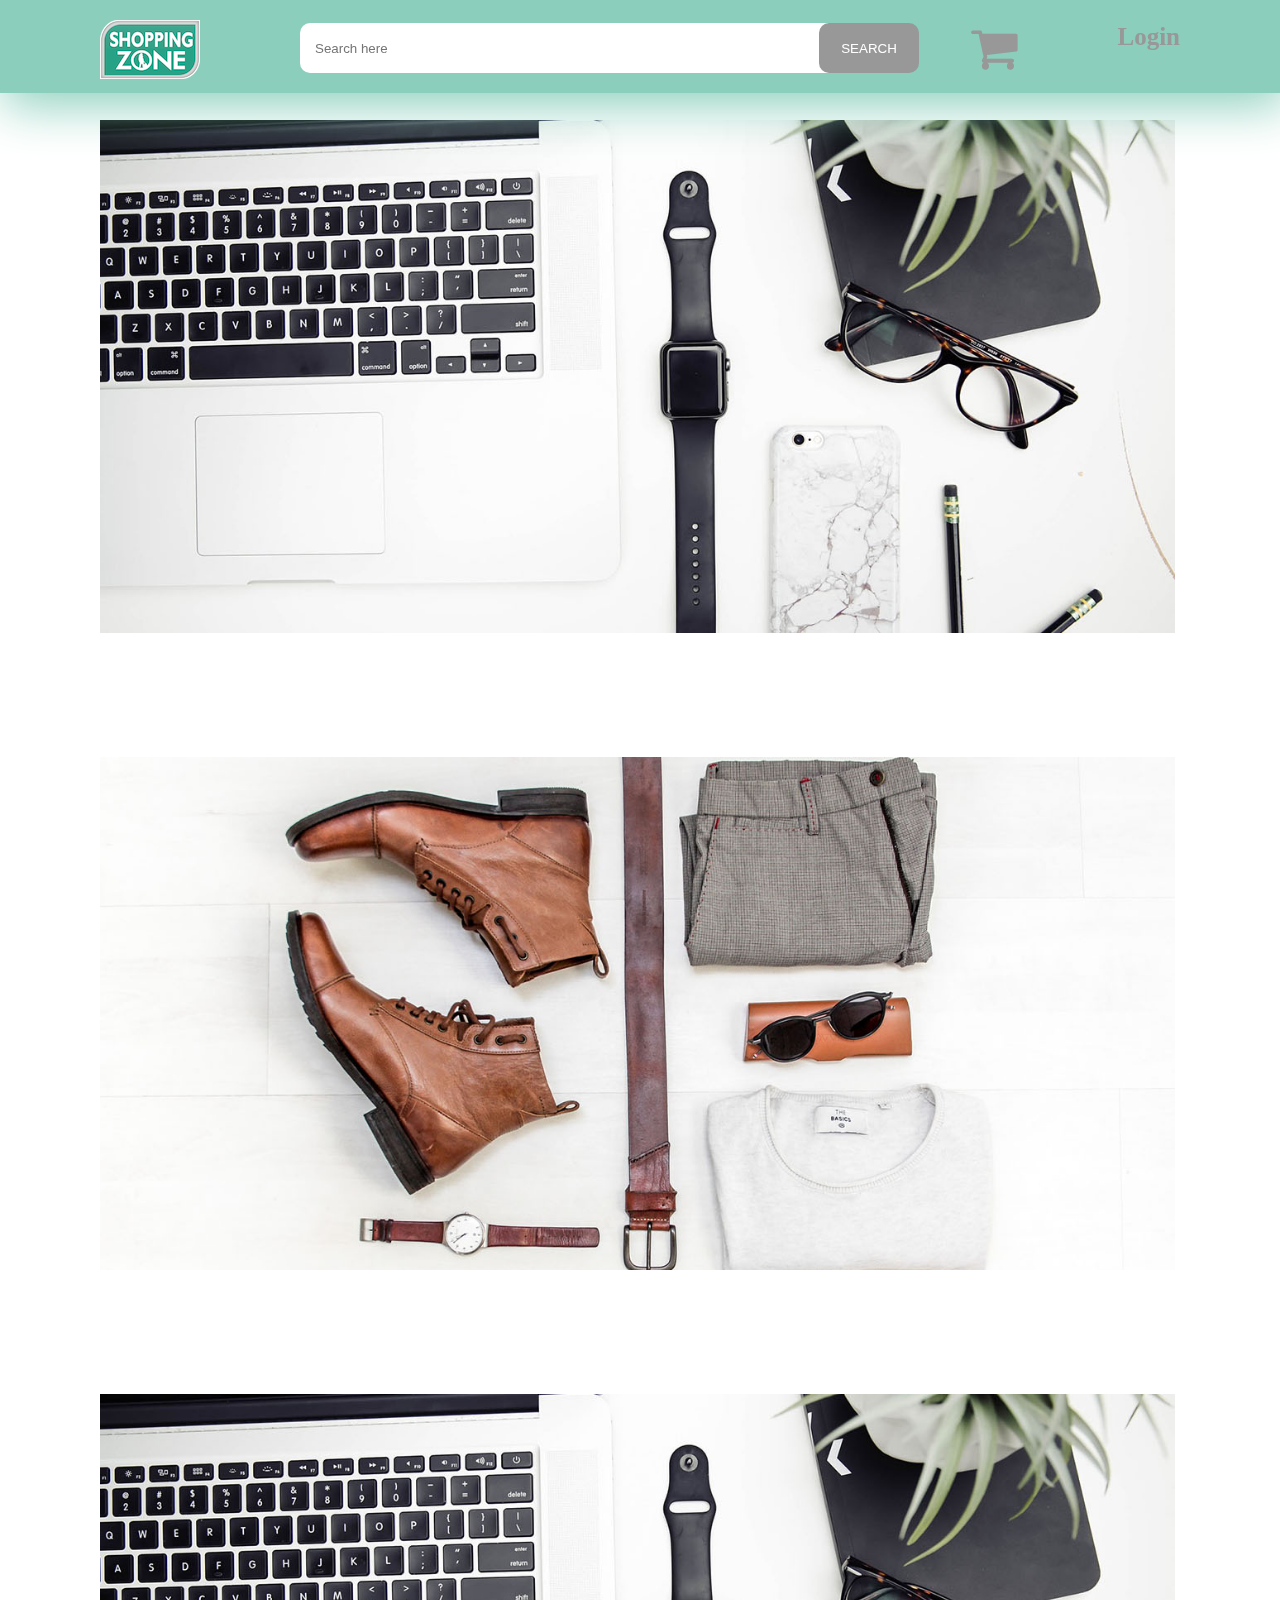
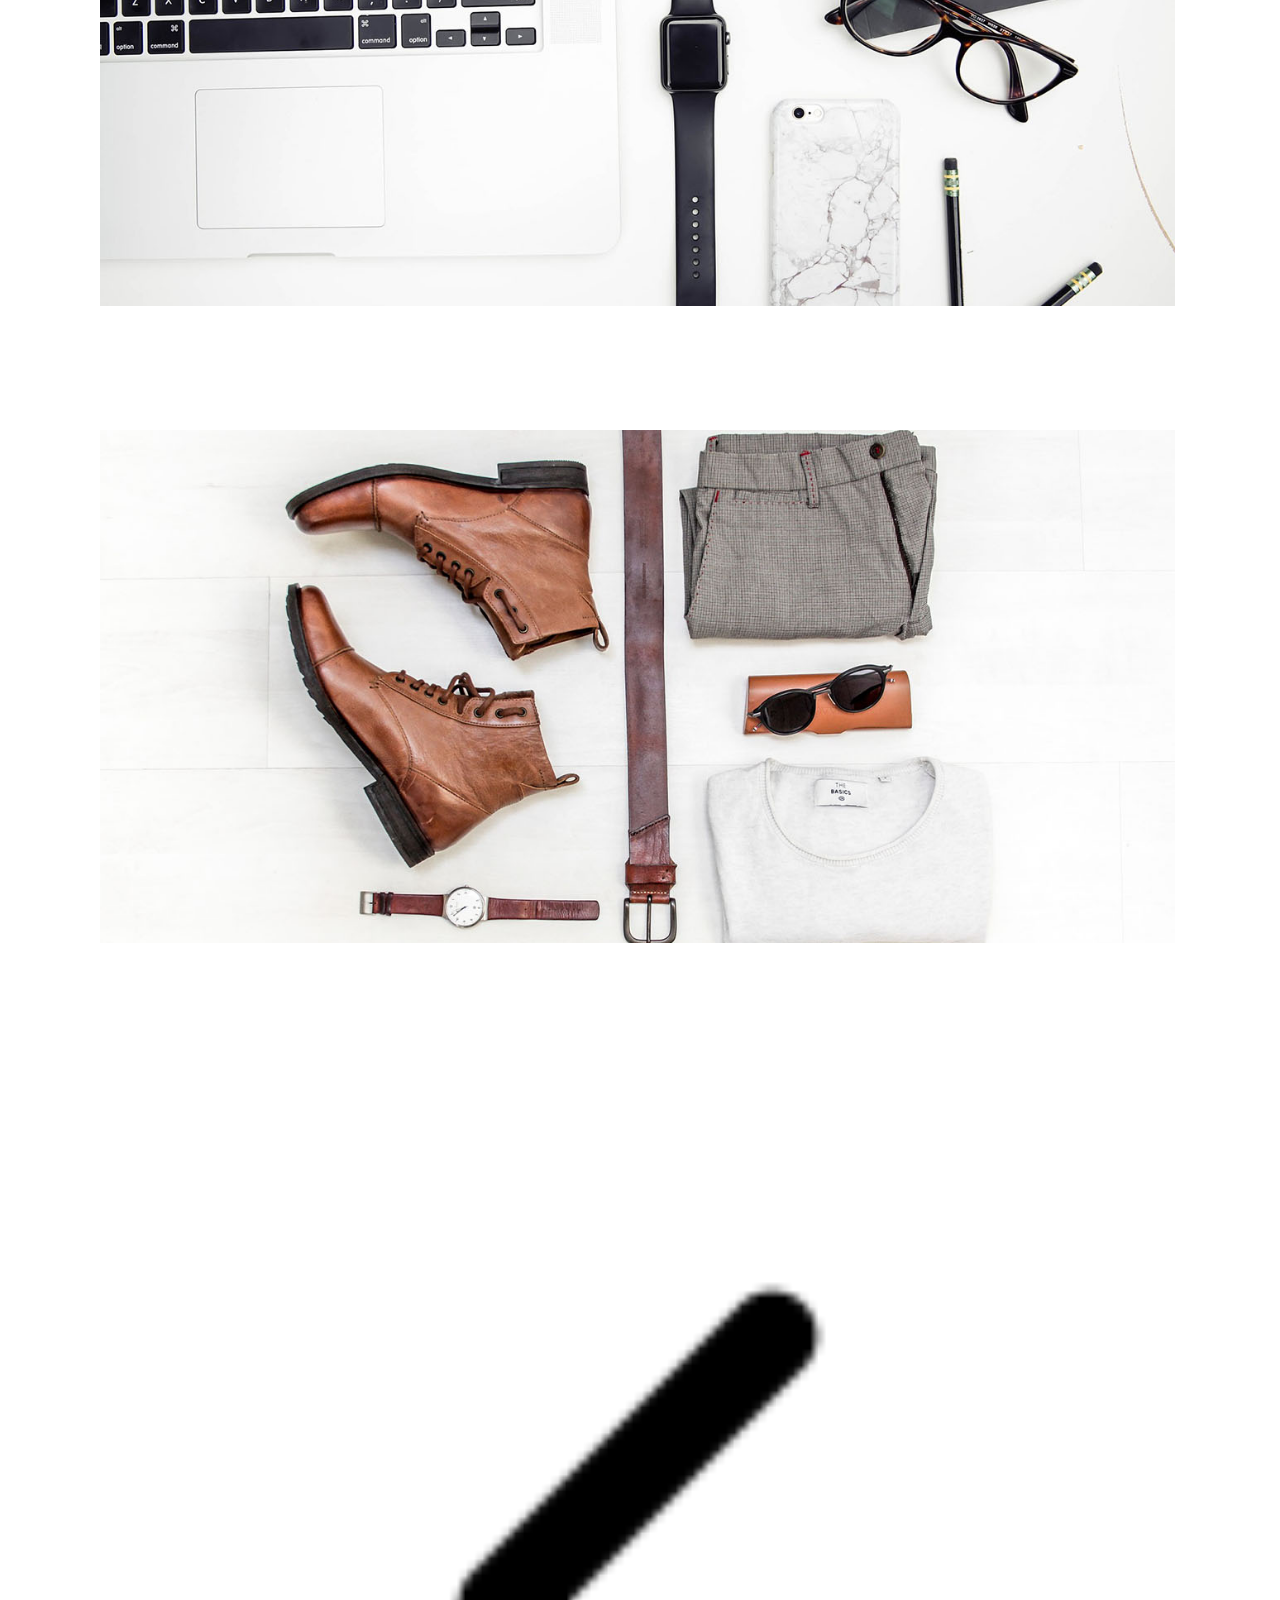
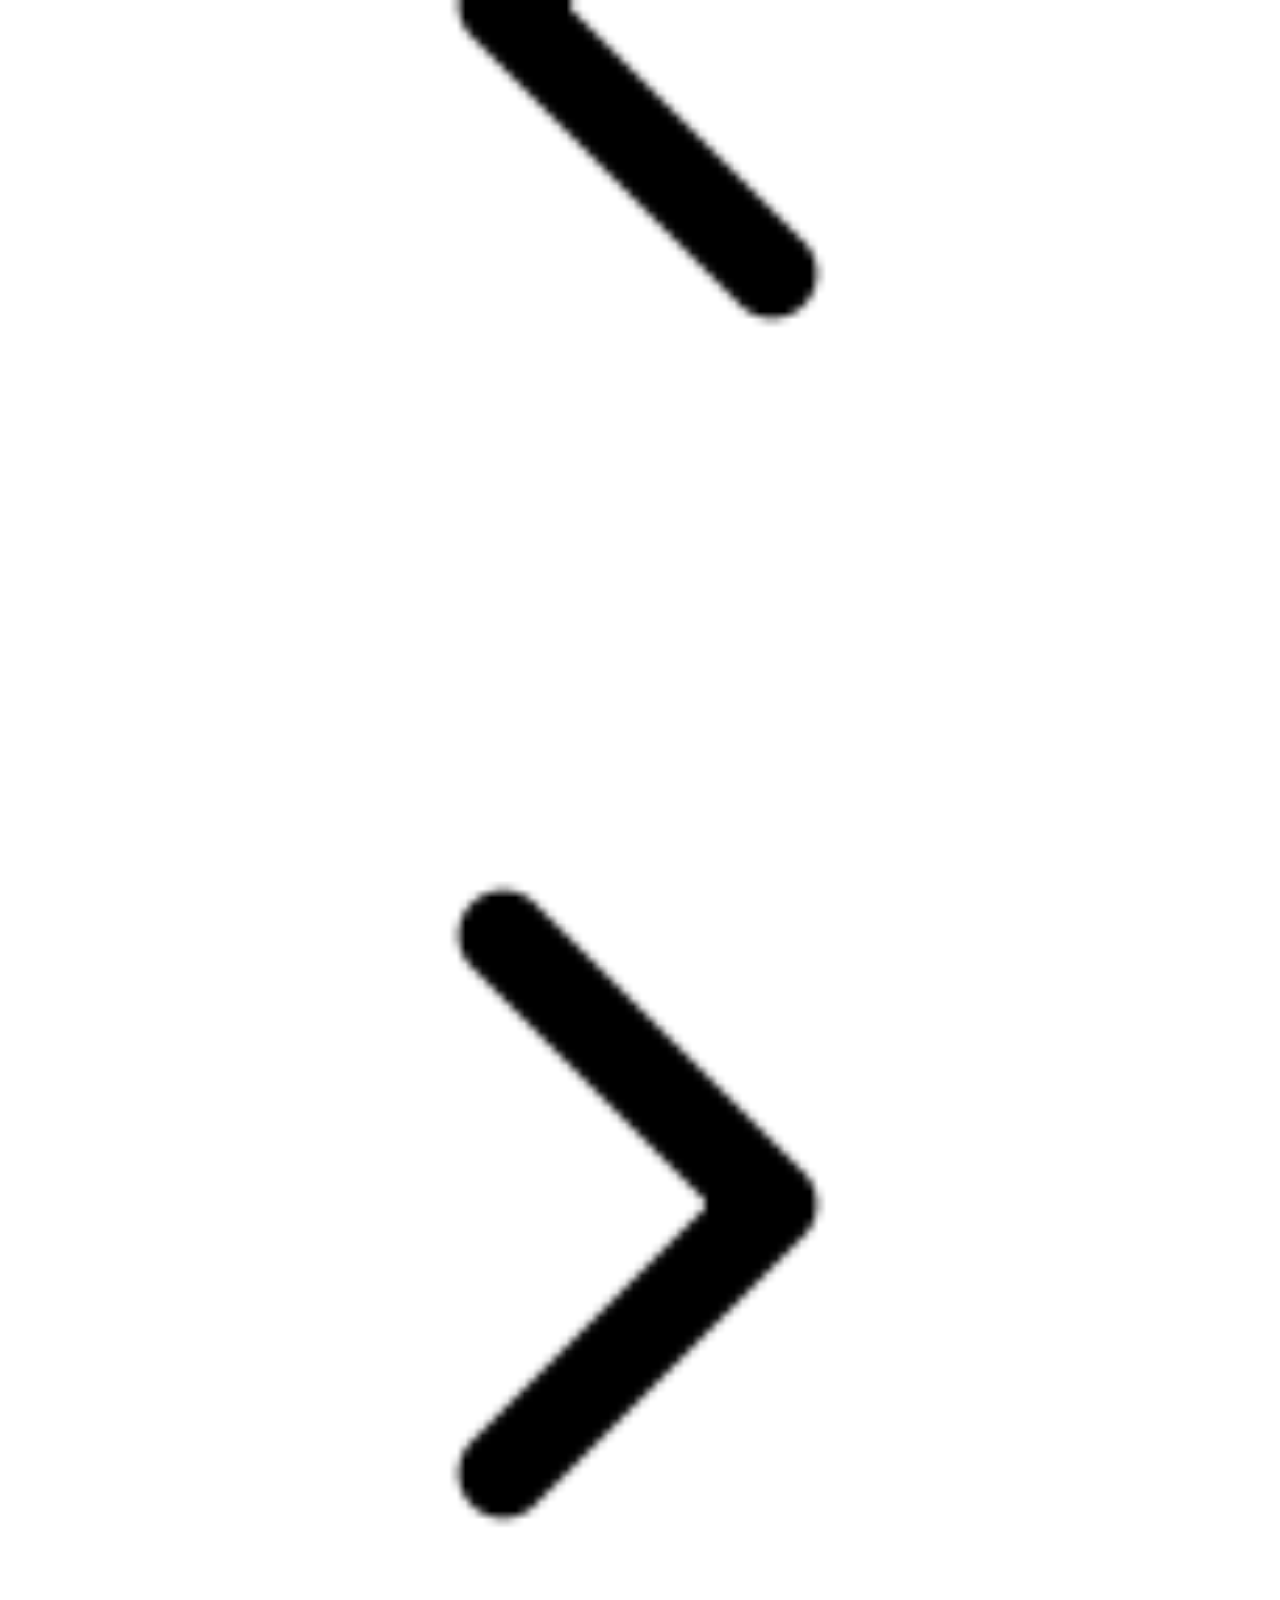
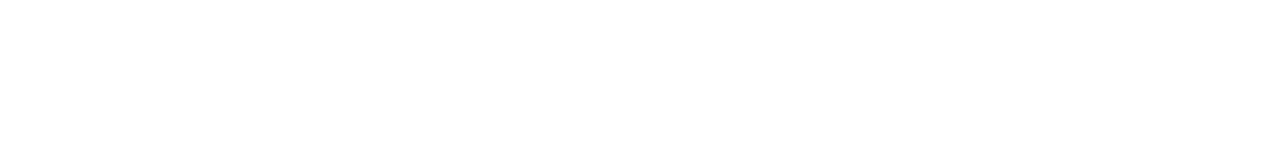
==== index.html @ bb32d5f0 "inprogres" ====
<!DOCTYPE html>
<html>
<head>
	<meta charset="utf-8">
	<meta name="viewport" content="width=device-width.initial-scale=1.0">
	<link rel="stylesheet" href="./style.css">
	<title>E-commerce</title>
	<link rel="stylesheet" href="font-awesome-4.7.0/css/font-awesome.min.css">
</head>

<body>
	<div class="grid">
		<div class="title">
			<div class="logo">
				<img src="img/logo1.png">
				<div id="search">
				<form action="">
					<input class="search-area" type="text" name="text" placeholder="Search here">
					<input class="search-btn" type="submit" name="submit" value="SEARCH">
				</form>
				<div id="user-menu">
					<li><a href="#"><i class="fa fa-shopping-cart fa-2x" aria-hidden="true" ></i></a></li>
					<li><a href="#">Login</a></li>
				</div>
			</div>
			</div>	

		</div> <!-- Title (logo ,navbar) -->

		

		<div class="header">
			<div class="slider">
				<div class="container">
					<div class="slideshow">
						<img src="img/2.jpg">
						<img src="img/1.jpg">
						<img src="img/2.jpg">
						<img src="img/1.jpg">
					</div>
					<div class="center">
						<a href="#" id="next"><img src="img/left.png"></a>
						<a href="#" id="prev"><img src="img/right.png"></a>
					</div>
				</div>	
			</div>
		</div>
		<div class="sidebar"></div>
		<div class="content"></div>
		<div class="footer"></div>














	</div>



	<script type="https://code.jquery.com/jquery-3.2.1.min.js"></script>
	<script type="jquery.cycle.all.js"></script>
	<script >
		$('.slideshow').cycle({
			next: '#next',
			prev: '#prev'
		});
	</script>
</body>


</html>
---- style.css ----
*{
	margin: 0;
	padding: 0;
}

.grid{
	display: grid;

	/*grid-template-columns:200px 1fr;*/
}

/*.grid div:nth-child(even){
	background-color: red;
}

.grid div:nth-child(odd){
	background-color: green;*/

 /*============Title (logo ,navbar)============*/

.title{
	width: 100%;
	height: auto;
	margin: 0 auto;
	background-color: #8ACEBB;
	box-shadow: 5px 10px 50px 2px #8ACEBB;
	position: fixed;
}

.logo{
	padding-top: 20px;
	margin-left:100px ;
	/*width: 150px;*/

}

#search{
	/*width: 200px;
	float: left;
	padding: 20px;
	margin-left: 100px;
	display: inline-block;
	padding: 20px;*/
	margin-top: -60px;
	padding-bottom: 20px;
}

.search-area{
	width: 600px;
	height: 50px;
	background: #fff;
	border: none;
	border-radius: 10px;
	/*float: left;*/
	padding-left: 15px;
	margin-left: 200px;
	margin-bottom:-100px;
}

.search-btn{
	width: 100px;
	height: 50px;
	margin-left: -100px;
	border-radius: 10px;
	border: none;
	color:#fff;
	background:#989898;
}

.search-btn:hover{
	background-color:#3fa58d;
	transition: all .5s ease;	
}

#user-menu{
	float: right;
	margin-top: -50px;


}

#user-menu li {
	float: left;
	text-align: right;
	list-style: none;
	margin-right: 100px;
	font-size: 25px;

}


#user-menu li a{
	color:#989898;
	text-decoration: none;
	font-weight: bold;	
}

#user-menu li a:hover{
	color:#3fa58d;
	transition: all .5s ease;
}

/*============End Title (logo ,navbar)============*/


.header img{
	margin-top: 120px;
	margin-left: 100px;
	margin-right: 100px;
	width: 84%;
	display: inline-block;
}

.slideshow{
	/*width: 1000px;*/

}
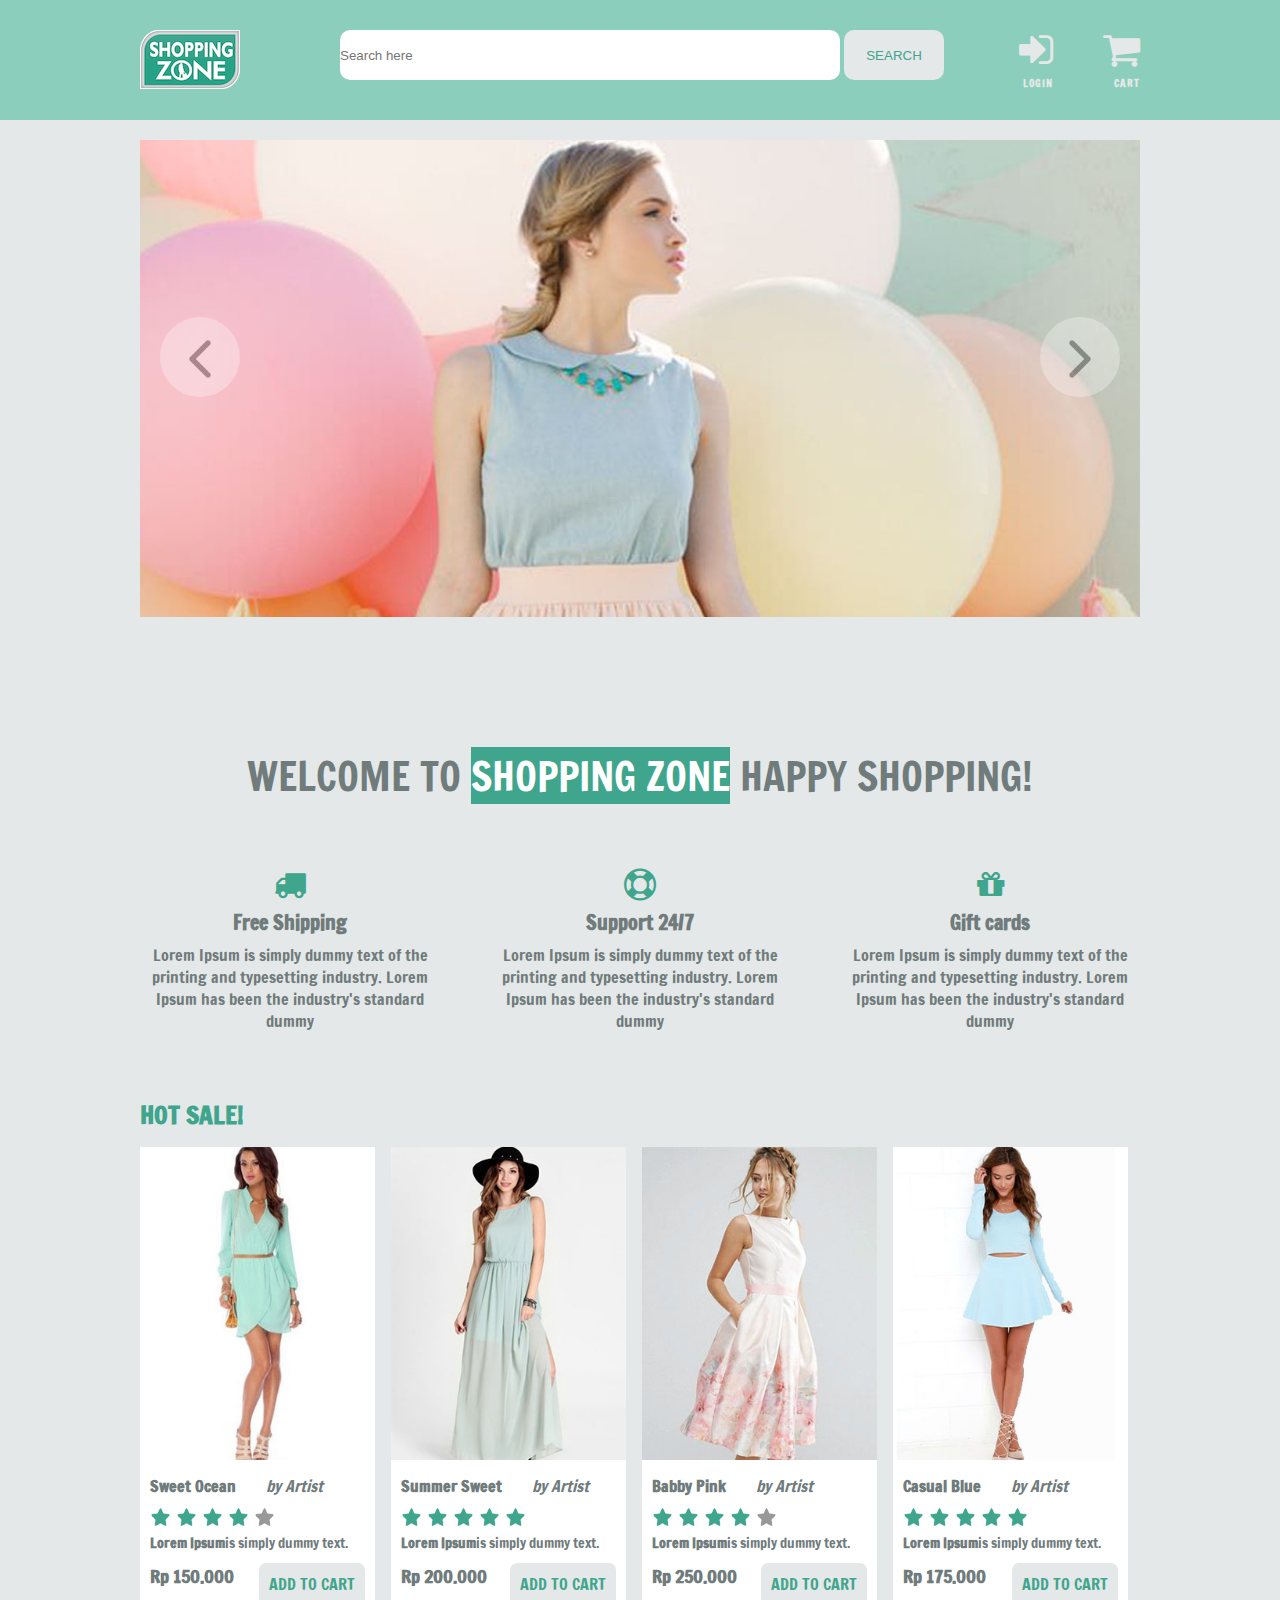
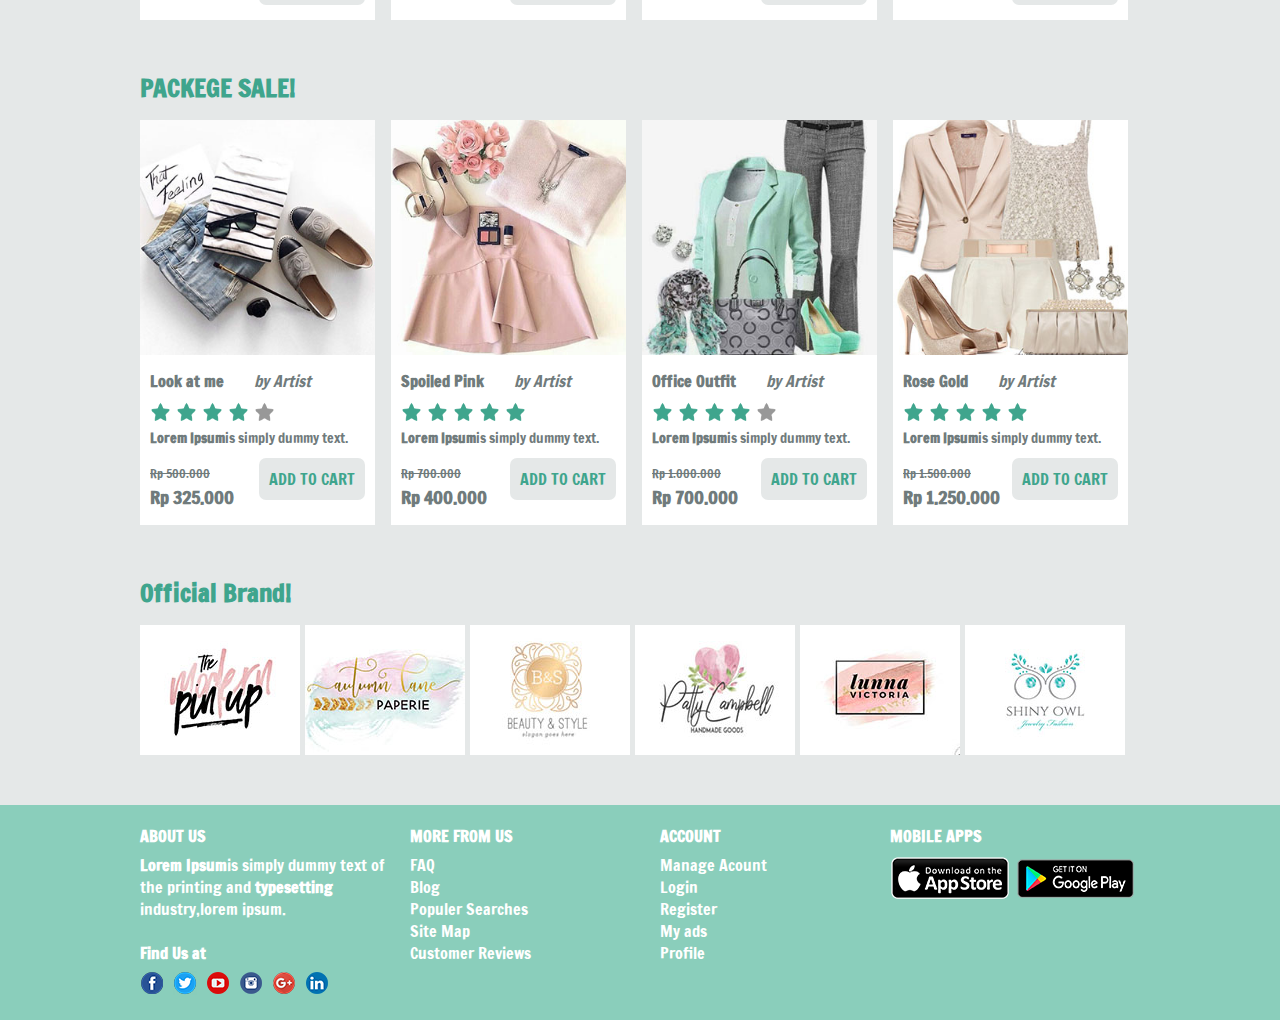
==== commit 98844868: "rename" ====
--- a/index.html
+++ b/index.html
@@ -1,80 +1,417 @@
 <!DOCTYPE html>
 <html>
-<head>
-	<meta charset="utf-8">
-	<meta name="viewport" content="width=device-width.initial-scale=1.0">
-	<link rel="stylesheet" href="./style.css">
-	<title>E-commerce</title>
-	<link rel="stylesheet" href="font-awesome-4.7.0/css/font-awesome.min.css">
-</head>
-
-<body>
-	<div class="grid">
-		<div class="title">
-			<div class="logo">
-				<img src="img/logo1.png">
-				<div id="search">
-				<form action="">
-					<input class="search-area" type="text" name="text" placeholder="Search here">
-					<input class="search-btn" type="submit" name="submit" value="SEARCH">
-				</form>
-				<div id="user-menu">
-					<li><a href="#"><i class="fa fa-shopping-cart fa-2x" aria-hidden="true" ></i></a></li>
-					<li><a href="#">Login</a></li>
-				</div>
-			</div>
-			</div>	
-
-		</div> <!-- Title (logo ,navbar) -->
-
-		
-
-		<div class="header">
+	<head>
+		<title>SHOPPING ZONE</title>
+		<link rel="stylesheet" href="style.css">
+		<link rel="stylesheet" href="font-awesome-4.7.0/css/font-awesome.min.css">
+		<!-- <link href="https://fonts.googleapis.com/css?family=Archivo+Narrow" rel="stylesheet"> -->
+		<link href="https://fonts.googleapis.com/css?family=Francois+One" rel="stylesheet">
+
+
+	</head>
+	<body>
+
+<!-- ====== LOGO NAVBAR =======-->
+
+		<div class="main">
+
+			<div class="header">
+				<div class="container">
+					
+					<div class="navbar">
+						<div class="logo">
+						<img src="img/logo1.png">
+						</div>
+
+						<form action="">
+							<input class="search-area" type="text" name="text" placeholder="Search here">
+							<input class="search-btn" type="submit" name="submit" value="SEARCH">
+							<a href="#"><i class="fa fa-shopping-cart fa-2x" aria-hidden="true" ></i>
+							<span>Cart</span></a>
+							<a href="#"><i class="fa fa-sign-in fa-2x" aria-hidden="true"></i><span>Login</span></a>
+						</form>
+					</div>
+				</div>		
+			</div>
+
+
+
+
+
+<!-- =====IMAGE SLIDER======== -->
+
 			<div class="slider">
 				<div class="container">
-					<div class="slideshow">
-						<img src="img/2.jpg">
-						<img src="img/1.jpg">
-						<img src="img/2.jpg">
-						<img src="img/1.jpg">
-					</div>
+					<div class="slldeshow">
+						<img src="img/pastel1.jpg">
+						<img src="img/pastel2.jpg">
+						<img src="img/pastel3.jpg">
+					</div>
+
 					<div class="center">
 						<a href="#" id="next"><img src="img/left.png"></a>
 						<a href="#" id="prev"><img src="img/right.png"></a>
 					</div>
-				</div>	
-			</div>
+				</div>
+			</div>
+
+
+
+
+<!-- =======PRODUCT========== -->
+			<div class="welcome_text">
+				<div class="container">
+					<h1>WELCOME TO <SPAN>SHOPPING ZONE</SPAN> HAPPY SHOPPING!</h1>
+
+					<div class="event_section">
+						<div class="event_one">
+							<i class="fa fa-truck fa-2x" aria-hidden="true"></i>
+							<h3>Free Shipping</h3>
+							<p>Lorem Ipsum is simply dummy text of the printing and typesetting industry. Lorem Ipsum has been the industry's standard dummy </p>
+						</div>
+
+						<div class="event_two">
+							<i class="fa fa-life-ring fa-2x" aria-hidden="true"></i>
+							<h3>Support 24/7</h3>
+							<p>Lorem Ipsum is simply dummy text of the printing and typesetting industry. Lorem Ipsum has been the industry's standard dummy </p>
+						</div>
+
+						<div class="event_three">
+							<i class="fa fa-gift fa-2x" aria-hidden="true"></i>
+							<h3>Gift cards</h3>
+							<p>Lorem Ipsum is simply dummy text of the printing and typesetting industry. Lorem Ipsum has been the industry's standard dummy </p>
+						</div>
+					</div>
+				</div>
+			</div>
+
+
+			
+			<div class="product">
+				<div class="container">
+					<div class="product_section_title">HOT SALE!</div>
+
+					<div class="product_one">
+						<div class="product_img">
+							<img src="img/product1.jpg">
+						</div>
+						<div class="product_text">
+							<h4>Sweet Ocean<i>by Artist</i></h4>
+						</div>
+						<div class="star_rating">
+							<img src="img/star.png">
+							<img src="img/star.png">
+							<img src="img/star.png">
+							<img src="img/star.png">
+							<img src="img/star2.png">
+						</div>
+						<div class="product_desc">
+							<b>Lorem Ipsum</b>is simply dummy text.
+						</div>
+						<div class="product_price">
+							<div class="price">
+								&#x52;&#x70; 150.000
+							</div>
+							<div class="button">
+								ADD TO CART
+							</div>
+						</div>
+					</div>
+
+					<div class="product_one product_two">
+						<div class="product_img">
+							<img src="img/product2.jpg">
+						</div>
+						<div class="product_text">
+							<h4>Summer Sweet<i>by Artist</i></h4>
+						</div>
+						<div class="star_rating">
+							<img src="img/star.png">
+							<img src="img/star.png">
+							<img src="img/star.png">
+							<img src="img/star.png">
+							<img src="img/star.png">
+						</div>
+						<div class="product_desc">
+							<b>Lorem Ipsum</b>is simply dummy text.
+						</div>
+						<div class="product_price">
+							<div class="price">
+								&#x52;&#x70; 200.000
+							</div>
+							<div class="button">
+								ADD TO CART
+							</div>
+						</div>
+					</div>
+
+					<div class="product_one product_three">
+						<div class="product_img">
+							<img src="img/product3.jpg">
+						</div>
+						<div class="product_text">
+							<h4>Babby Pink<i>by Artist</i></h4>
+						</div>
+						<div class="star_rating">
+							<img src="img/star.png">
+							<img src="img/star.png">
+							<img src="img/star.png">
+							<img src="img/star.png">
+							<img src="img/star2.png">
+						</div>
+						<div class="product_desc">
+							<b>Lorem Ipsum</b>is simply dummy text.
+						</div>
+						<div class="product_price">
+							<div class="price">
+								&#x52;&#x70; 250.000
+							</div>
+							<div class="button">
+								ADD TO CART
+							</div>
+						</div>
+					</div>
+
+					<div class="product_one product_four">
+						<div class="product_img">
+							<img src="img/product4.jpg">
+						</div>
+						<div class="product_text">
+							<h4>Casual Blue<i>by Artist</i></h4>
+						</div>
+						<div class="star_rating">
+							<img src="img/star.png">
+							<img src="img/star.png">
+							<img src="img/star.png">
+							<img src="img/star.png">
+							<img src="img/star.png">
+						</div>
+						<div class="product_desc">
+							<b>Lorem Ipsum</b>is simply dummy text.
+						</div>
+						<div class="product_price">
+							<div class="price">
+								&#x52;&#x70; 175.000
+							</div>
+							<div class="button">
+								ADD TO CART
+							</div>
+						</div>
+					</div>
+
+				</div>
+			</div>
+
+
+
+
+
+<!-- =============PACKEGE SALE========== -->
+			
+			<div class="packege">
+				<div class="container">
+					<div class="product_section_title">PACKEGE SALE!</div>
+
+					<div class="packege_one">
+						<div class="packege_img">
+							<img src="img/packege1.jpg">
+						</div>
+						<div class="packege_text">
+							<h4>Look at me<i>by Artist</i></h4>
+						</div>
+						<div class="star_rating">
+							<img src="img/star.png">
+							<img src="img/star.png">
+							<img src="img/star.png">
+							<img src="img/star.png">
+							<img src="img/star2.png">
+						</div>
+						<div class="packege_desc">
+							<b>Lorem Ipsum</b>is simply dummy text.
+						</div>
+						<div class="packege_price">
+							<div class="price">
+								<strike>&#x52;&#x70; 500.000</strike>
+								<br>
+								&#x52;&#x70; 325.000
+							</div>
+							<div class="button">
+								ADD TO CART
+							</div>
+						</div>
+					</div>
+
+					<div class="packege_one packege_two">
+						<div class="packege_img">
+							<img src="img/packege2.jpg">
+						</div>
+						<div class="packege_text">
+							<h4>Spoiled Pink<i>by Artist</i></h4>
+						</div>
+						<div class="star_rating">
+							<img src="img/star.png">
+							<img src="img/star.png">
+							<img src="img/star.png">
+							<img src="img/star.png">
+							<img src="img/star.png">
+						</div>
+						<div class="packege_desc">
+							<b>Lorem Ipsum</b>is simply dummy text.
+						</div>
+						<div class="packege_price">
+							<div class="price">
+								<strike>&#x52;&#x70; 700.000</strike>
+								<br>
+								&#x52;&#x70; 400.000
+							</div>
+							<div class="button">
+								ADD TO CART
+							</div>
+						</div>
+					</div>
+
+					<div class="packege_one packege_three">
+						<div class="packege_img">
+							<img src="img/packege3.jpg">
+						</div>
+						<div class="packege_text">
+							<h4>Office Outfit<i>by Artist</i></h4>
+						</div>
+						<div class="star_rating">
+							<img src="img/star.png">
+							<img src="img/star.png">
+							<img src="img/star.png">
+							<img src="img/star.png">
+							<img src="img/star2.png">
+						</div>
+						<div class="packege_desc">
+							<b>Lorem Ipsum</b>is simply dummy text.
+						</div>
+						<div class="packege_price">
+							<div class="price">
+								<strike>&#x52;&#x70; 1.000.000</strike>
+								<br>
+								&#x52;&#x70; 700.000
+							</div>
+							<div class="button">
+								ADD TO CART
+							</div>
+						</div>
+					</div>
+
+					<div class="packege_one packege_four">
+						<div class="packege_img">
+							<img src="img/packege4.jpg">
+						</div>
+						<div class="packege_text">
+							<h4>Rose Gold<i>by Artist</i></h4>
+						</div>
+						<div class="star_rating">
+							<img src="img/star.png">
+							<img src="img/star.png">
+							<img src="img/star.png">
+							<img src="img/star.png">
+							<img src="img/star.png">
+						</div>
+						<div class="packege_desc">
+							<b>Lorem Ipsum</b>is simply dummy text.
+						</div>
+						<div class="packege_price">
+							<div class="price">
+								<strike>&#x52;&#x70; 1.500.000</strike>
+								<br>
+								&#x52;&#x70; 1.250.000
+							</div>
+							<div class="button">
+								ADD TO CART
+							</div>
+						</div>
+					</div>
+
+				</div>
+			</div>
+
+
+
+
+
+<!-- ========= OFFICIAL BRAND ========== -->
+
+			<div class="barnd">
+				<div class="container">
+					<div class="product_section_title">Official Brand!</div>
+					<div class="brand_image">
+						<img src="img/brand1.jpg">
+						<img src="img/brand2.jpg">
+						<img src="img/brand3.jpg">
+						<img src="img/brand4.jpg">
+						<img src="img/brand5.jpg">
+						<img src="img/brand6.jpg">
+					</div>
+				</div>
+			</div>
+
+
+
+<!-- ===========FOOTER=============== -->
+			
+			<div class="footer">
+				<div class="container">
+					<div class="column3">
+						<h4>ABOUT US</h4>
+						<p><b>Lorem Ipsum</b>is simply dummy text of the printing and <b>typesetting</b> industry,lorem ipsum. </p>
+						<br>
+						<h4>Find Us at</h4>
+						<p>
+							<img src="img/icon1.png">
+						  	<img src="img/icon2.png">	
+						  	<img src="img/icon3.png">	
+						  	<img src="img/icon4.png">
+						  	<img src="img/icon5.png">
+						  	<img src="img/icon6.png">
+						</p>
+					</div>
+
+					<div class="column3 second-column">
+						<h4>MORE FROM US</h4>
+						<p><a href="#">FAQ</a></p>
+						<p><a href="#">Blog</a></p>
+						<p><a href="#">Populer Searches</a></p>
+						<p><a href="#">Site Map</a></p>
+						<p><a href="#">Customer Reviews</a></p>
+					</div>
+
+					<div class="column3 second-column">
+						<h4>ACCOUNT</h4>
+						<p><a href="#">Manage Acount</a></p>
+						<p><a href="#">Login</a></p>
+						<p><a href="#">Register</a></p>
+						<p><a href="#">My ads</a></p>
+						<p><a href="#">Profile</a></p>
+					</div>
+
+					<div class="column3 third-column">
+						<h4>MOBILE APPS</h4>
+						<P>
+							<img src="img/app1.png">
+							<img src="img/app2.png">
+						</P>
+					</div>
+
+
+				</div>
+			</div>
+
 		</div>
-		<div class="sidebar"></div>
-		<div class="content"></div>
-		<div class="footer"></div>
-
-
-
-
-
-
-
-
-
-
-
-
-
-
-	</div>
-
-
-
-	<script type="https://code.jquery.com/jquery-3.2.1.min.js"></script>
-	<script type="jquery.cycle.all.js"></script>
-	<script >
-		$('.slideshow').cycle({
-			next: '#next',
-			prev: '#prev'
-		});
-	</script>
-</body>
-
-
+
+		<script src="https://code.jquery.com/jquery-3.2.1.min.js"></script>
+		<script src="jquery.cycle.all.js"></script>
+		<script>
+			$('.slldeshow').cycle({
+				next:'#next',
+				prev:'#prev'
+			});
+		</script>
+
+	</body>
 </html>--- a/style.css
+++ b/style.css
@@ -1,136 +1,551 @@
 *{
 	margin: 0;
-	padding: 0;
-}
-
-.grid{
-	display: grid;
-
-	/*grid-template-columns:200px 1fr;*/
-}
-
-/*.grid div:nth-child(even){
-	background-color: red;
-}
-
-.grid div:nth-child(odd){
-	background-color: green;*/
-
- /*============Title (logo ,navbar)============*/
-
-.title{
+	padding:0;
+}
+/*============Title (logo ,navbar)============*/
+.main{
 	width: 100%;
 	height: auto;
 	margin: 0 auto;
+	background-color: #E5E8E8;
+	display: inline-block;
+	height: auto;
+	font-family: 'Francois One', sans-serif;
+
+
+}
+
+.container{
+	width: 1000px;
+	height: auto;
+	margin: 0 auto;
+	/*min-height: 500px;*/
+}
+
+.header{
+	width: 100%;
+	height: 100px;
+	float: left;
+	padding-top: 10px;
+	padding-bottom: 10px;
 	background-color: #8ACEBB;
-	box-shadow: 5px 10px 50px 2px #8ACEBB;
-	position: fixed;
+	
+
 }
 
 .logo{
+	width: 200px;
+	height: auto;
+	float: left;
+	
+}
+
+.navbar{
+	width: 100%;    /*800px*/
+	height: auto;
+	float: left;
 	padding-top: 20px;
-	margin-left:100px ;
-	/*width: 150px;*/
-
-}
-
-#search{
-	/*width: 200px;
-	float: left;
-	padding: 20px;
-	margin-left: 100px;
-	display: inline-block;
-	padding: 20px;*/
-	margin-top: -60px;
-	padding-bottom: 20px;
+
+
+
 }
 
 .search-area{
-	width: 600px;
+	width: 500px;
 	height: 50px;
 	background: #fff;
 	border: none;
-	border-radius: 10px;
-	/*float: left;*/
-	padding-left: 15px;
-	margin-left: 200px;
-	margin-bottom:-100px;
-}
+	border-radius: 10px	
+
+}
+
 
 .search-btn{
 	width: 100px;
 	height: 50px;
-	margin-left: -100px;
 	border-radius: 10px;
-	border: none;
-	color:#fff;
-	background:#989898;
-}
+	border:none;
+	color:#3fa58d;
+	background:#E5E8E8;        /*#989898;*/
+}
+
 
 .search-btn:hover{
 	background-color:#3fa58d;
-	transition: all .5s ease;	
-}
-
-#user-menu{
+	transition: all .5s ease;
+	color:white;	
+}
+
+form a {
+	color:#E5E8E8;           /*#989898;*/
+	text-decoration: none;
+	font-weight: bold;
+	float: right;	
+	margin-left: 50px;
+	text-align: right;
+	font-size: 20px;
+}
+
+a span{
+  color:#E5E8E8;                    /*#989898;*/
+  font-size:10px;
+  padding:5px 0 10px 0;
+  display:block;
+  text-transform:uppercase;
+  letter-spacing:1px;
+}
+
+a span:hover{
+	color:#3fa58d;
+	transition: all .5s ease;
+}
+
+a:hover{
+	color:#3fa58d;
+	transition: all .5s ease;
+}
+
+/*============END Title (logo ,navbar)============*/
+
+
+/*==========IMAGE SLIDER=============*/
+
+.slider{
+	width: 100%;
+	height: auto;
+	float: left;
+	margin-top: 20px;
+	/*margin-top: 200px;*/
+}
+
+.slldeshow{
+	width: 1000px;
+	height: auto;
+	
+}
+
+.slldeshow img{
+	width: 100%;
+	height: auto;
+}
+
+.center{
+	position: relative;
+	left: 0;
+	top: 0;
+	margin-top: -300px;
+	z-index: 1000;
+}
+.center img{
+	width: 80%;
+	margin-top: 10px;
+}
+
+.center #prev{
 	float: right;
-	margin-top: -50px;
-
-
-}
-
-#user-menu li {
-	float: left;
-	text-align: right;
-	list-style: none;
-	margin-right: 100px;
+	margin-right: 20px;
+}
+
+.center #next{
+	float: left;
+	margin-left: 20px;
+}
+
+.center #prev,
+.center #next{
+	width: 80px;
+	height: 80px;
+	background-color: white;
+	text-decoration: none;
+	text-align: center;
+	line-height: 95px;
+	border-radius: 100px;
+	opacity: 0.3;
+	
+}
+
+.center #prev:hover,
+.center #next:hover{
+	opacity: 1;
+}
+
+/*==========END IMAGE SLIDER=============*/
+
+
+/*========PRODUCT=============*/
+
+.welcome_text{
+	width: 100%;
+	height: auto;
+	float: left;
+	margin-top: 350px;
+	text-align: center;
+	color:#707B7C;
+}
+
+.welcome_text h1{
+	font-weight: normal;
+	font-size: 40px;
+}
+
+.welcome_text h1 span{
+	background-color: #3fa58d;
+	color:white;
+}
+
+
+.event_section{
+	width: 100%
+	height:auto;
+	float: left;
+	margin-top: 50px;
+}
+
+.event_section .event_one,
+.event_section .event_two,
+.event_section .event_three{
+	width: 280px;
+	height: auto;
+	padding: 15px 10px;
+	float: left;
+}
+
+.event_section h3{
+	font-size: 20px;
+	margin-top: 7px;
+	margin-bottom: 7px;
+}
+
+.event_section i{
+	color:#3fa58d;
+}
+
+.event_section .event_two{
+	margin: 0 50px;
+
+}
+
+
+.product{
+	width: 100%;
+	height: auto;
+	float: left;
+	margin-top: 50px;
+	
+}
+
+.product_section_title{
+	float: left;
+	width: 100%;
+	display: inline-block;
 	font-size: 25px;
-
-}
-
-
-#user-menu li a{
-	color:#989898;
+	color:#3fa58d;
+	font-weight: bold;
+	margin-bottom: 15px;
+}
+
+.product_one{
+	float: left;
+	width: 235px;
+	height: auto;
+	background-color: white;
+	padding-bottom: 15px;
+	color:#707B7C;
+}
+
+
+.product_img{
+	width: 235px;
+	float: left;
+	
+}
+
+.product_img img{
+	width: 100%;
+}
+
+.product_text{
+	width: 235px;
+	float: left;
+	margin-top: 10px;
+	padding-left: 10px;
+}
+
+.product_text h4 i{
+	font-weight: normal;
+	margin-left: 20px;
+	padding-left: 10px;
+}
+
+.star_rating{
+	float: left;
+	width: 235px;
+	margin-top: 10px;
+	padding-left: 10px;
+}
+
+.star_rating img{
+	width: 21px;
+	float: left;
+	margin-right: 5px;
+}
+
+.product_desc{
+	width: 235px;
+	float: left;
+	font-size: 14px;
+	margin-top: 5px;
+	padding-left: 10px;
+
+}
+
+.product_price{
+	width: 235px;
+	float: left;
+	margin-top: 10px;
+
+}
+
+
+.price{
+	float: left;
+	font-size: 18px;
+	font-weight: bold;
+	padding-left: 10px;
+}
+
+
+.button{
+	float: right;	
+	padding: 10px;
+	color:white;
+	border-radius: 7px;
+	margin-right: 10px;
+	color:#3fa58d;
+	background:#E5E8E8;
+
+}
+.button:hover{
+	background-color: #8ACEBB;
+	color:white;
+}
+
+.product_two{
+	margin-left: 16px;
+	margin-right: 16px;
+}
+
+.product_three{
+	margin-right: 16px;
+}
+
+/*======== END PRODUCT=============*/
+
+
+
+
+/*==========PACKEGE SALE===========*/
+.packege{
+	width: 100%;
+	height: auto;
+	float: left;
+	margin-top: 50px;
+	margin-bottom: 50px;
+}
+
+.product_section_title{
+	float: left;
+	width: 100%;
+	display: inline-block;
+	font-size: 25px;
+	color:#3fa58d;
+	font-weight: bold;
+	margin-bottom: 15px;
+}
+
+.packege_one{
+	float: left;
+	width: 235px;
+	height: auto;
+	background-color: white;
+	padding-bottom: 15px;
+	color:#707B7C;
+}
+
+
+.packege_img{
+	width: 235px;
+	float: left;
+	
+}
+
+.packege_img img{
+	width: 100%;
+}
+
+.packege_text{
+	width: 235px;
+	float: left;
+	margin-top: 10px;
+	padding-left: 10px;
+}
+
+.packege_text h4 i{
+	font-weight: normal;
+	margin-left: 20px;
+	padding-left: 10px;
+}
+
+.star_rating{
+	float: left;
+	width: 235px;
+	margin-top: 10px;
+	padding-left: 10px;
+}
+
+.star_rating img{
+	width: 21px;
+	float: left;
+	margin-right: 5px;
+}
+
+.packege_desc{
+	width: 235px;
+	float: left;
+	font-size: 14px;
+	margin-top: 5px;
+	padding-left: 10px;
+
+}
+
+.packege_price{
+	width: 235px;
+	float: left;
+	margin-top: 10px;
+
+}
+
+
+.price{
+	float: left;
+	font-size: 18px;
+	font-weight: bold;
+	padding-left: 10px;
+}
+
+strike{
+	text-decoration: line-through;
+	font-size: 12px;
+	font-weight: normal;
+}
+
+.button{
+	float: right;	
+	padding: 10px;
+	color:white;
+	border-radius: 7px;
+	margin-right: 10px;
+	color:#3fa58d;
+	background:#E5E8E8;
+
+}
+.button:hover{
+	background-color: #8ACEBB;
+	color:white;
+}
+
+.packege_two{
+	margin-left: 16px;
+	margin-right: 16px;
+}
+
+.packege_three{
+	margin-right: 16px;
+}
+
+/*==========END PACKEGE SALE===========*/
+
+
+
+
+/*===========OFFICIAL BRAND==========*/
+
+.brand{
+	width: 100%;
+	height: auto;
+	float: left;
+	
+	
+}
+
+.brand_image img{
+	width: 160px;
+	height: 130px;
+	float: left;
+	margin-right: 5px;
+}
+
+
+/*===========END OFFICIAL BRAND==========*/
+
+
+/*============FOOTER===================== */
+
+.footer{
+	width: 100%;
+	height: auto;
+	float: left;
+	margin-top: 50px;
+	padding: 20px 0;
+	background-color: #8ACEBB;
+	color:white;
+}
+
+.column3{
+	width: 25%;
+	float: left;
+}
+
+.footer h4{
+	margin-bottom: 7px;
+}
+
+.footer p img{
+	margin-right: 5px;
+}
+
+.second-column p a{
 	text-decoration: none;
-	font-weight: bold;	
-}
-
-#user-menu li a:hover{
-	color:#3fa58d;
-	transition: all .5s ease;
-}
-
-/*============End Title (logo ,navbar)============*/
-
-
-.header img{
-	margin-top: 120px;
-	margin-left: 100px;
-	margin-right: 100px;
-	width: 84%;
-	display: inline-block;
-}
-
-.slideshow{
-	/*width: 1000px;*/
-
-}
-
-
-
-
-
-
-
-
-
-
-
-
-
-
-
-
-
-
-
+	color:white;
+	padding-left: 20px;
+	font-weight: normal;
+}
+.second-column h4{
+	padding-left: 20px;
+}
+
+.second-column a:hover{
+	color:#3fa58d;
+	font-weight: normal;
+}
+
+
+
+.third-column p img{
+	float: left;
+	
+	
+}
+
+
+
+
+
+
+
+
+
+
+
+
+
